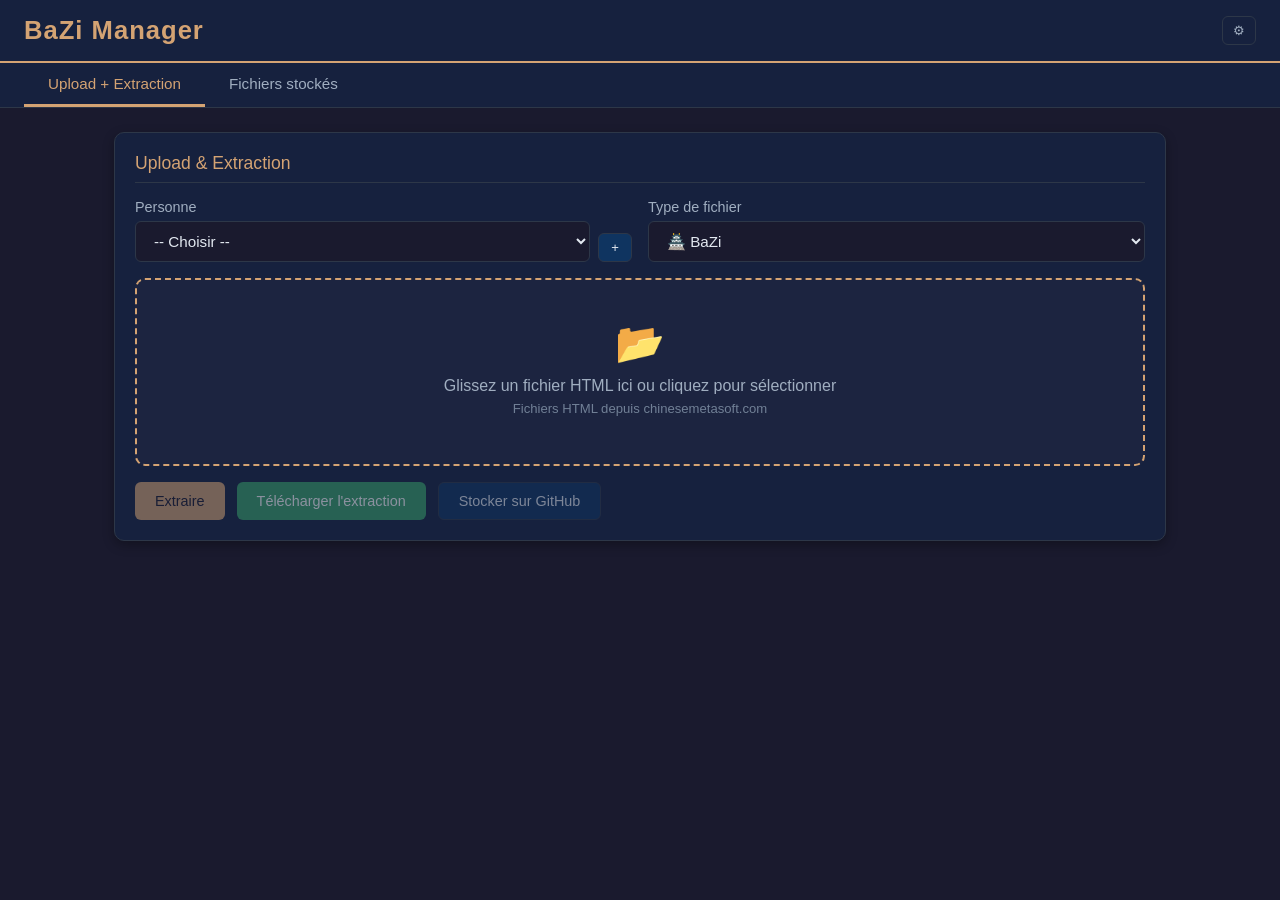
==== index.html @ adc58ebb "Add BaZi Manager web application Static web app for uploading, parsing, and extracting BaZi/Zhi Run " ====
<!DOCTYPE html>
<html lang="fr">
<head>
  <meta charset="UTF-8">
  <meta name="viewport" content="width=device-width, initial-scale=1.0">
  <title>BaZi Manager</title>
  <link rel="stylesheet" href="css/style.css">
</head>
<body>

  <!-- Header -->
  <div class="header">
    <h1>BaZi Manager</h1>
    <div class="header-actions">
      <button class="btn btn-sm btn-icon" id="btn-config" title="Configuration">&#9881;</button>
    </div>
  </div>

  <!-- Navigation -->
  <div class="nav-tabs">
    <button class="nav-tab active" data-tab="upload">Upload + Extraction</button>
    <button class="nav-tab" data-tab="files">Fichiers stock&#233;s</button>
  </div>

  <div class="container">

    <!-- Config Section (togglable) -->
    <div class="config-section" id="config-section">
      <div class="card">
        <div class="card-title">&#9881; Configuration GitHub</div>
        <div class="config-row">
          <div class="form-group">
            <label for="github-token">Personal Access Token</label>
            <div class="token-wrapper">
              <input type="password" id="github-token" placeholder="ghp_xxxxxxxxxxxx">
              <button class="token-toggle" id="token-toggle" title="Afficher/masquer">&#128065;</button>
            </div>
          </div>
        </div>
        <div class="config-row">
          <div class="form-group">
            <label for="github-owner">Propri&#233;taire (username)</label>
            <input type="text" id="github-owner" placeholder="votre-username">
          </div>
          <div class="form-group">
            <label for="github-repo">Nom du repo</label>
            <input type="text" id="github-repo" placeholder="bazi-manager" value="bazi-manager">
          </div>
        </div>
        <button class="btn btn-primary btn-sm" id="btn-save-config">Sauvegarder la configuration</button>
        <div class="status-msg" id="config-status"></div>
      </div>
    </div>

    <!-- TAB: Upload + Extraction -->
    <div id="tab-upload">
      <div class="card">
        <div class="card-title">Upload &amp; Extraction</div>

        <div class="form-row">
          <div class="form-group">
            <label for="person-select">Personne</label>
            <div class="form-group-inline">
              <select id="person-select">
                <option value="">-- Choisir --</option>
              </select>
              <button class="btn btn-sm btn-secondary" id="btn-add-person" title="Ajouter une personne">+</button>
            </div>
          </div>
          <div class="form-group">
            <label for="type-select">Type de fichier</label>
            <select id="type-select">
              <option value="bazi">&#127983; BaZi</option>
              <option value="zhirun">&#129517; Zhi Run</option>
              <option value="qmdj">&#128197; QMDJ du Jour</option>
            </select>
          </div>
        </div>

        <!-- Drop zone -->
        <div class="drop-zone" id="drop-zone">
          <div class="drop-icon">&#128194;</div>
          <div class="drop-text">Glissez un fichier HTML ici ou cliquez pour s&#233;lectionner</div>
          <div class="drop-hint">Fichiers HTML depuis chinesemetasoft.com</div>
          <div class="file-name" id="file-name-display"></div>
          <input type="file" id="file-input" accept=".html,.htm" style="display:none">
        </div>

        <!-- Actions -->
        <div class="actions-bar">
          <button class="btn btn-primary" id="btn-extract" disabled>Extraire</button>
          <button class="btn btn-success" id="btn-download" disabled>T&#233;l&#233;charger l'extraction</button>
          <button class="btn btn-secondary" id="btn-store" disabled>Stocker sur GitHub</button>
        </div>

        <div class="status-msg" id="upload-status"></div>
      </div>

      <!-- Preview -->
      <div class="preview-area" id="preview-area">
        <div class="card">
          <div class="card-title">Aper&#231;u de l'extraction</div>
          <iframe class="preview-frame" id="preview-frame" sandbox="allow-same-origin"></iframe>
        </div>
      </div>
    </div>

    <!-- TAB: Files list -->
    <div id="tab-files" class="file-list-section">
      <div class="card">
        <div class="card-title">Fichiers stock&#233;s sur GitHub</div>
        <button class="btn btn-sm btn-secondary" id="btn-refresh-files">Rafra&#238;chir</button>
        <div class="status-msg" id="files-status"></div>
        <div id="files-container">
          <div class="empty-state">
            <div class="empty-icon">&#128193;</div>
            <p>Configurez votre token GitHub et cliquez sur "Rafra&#238;chir" pour voir vos fichiers.</p>
          </div>
        </div>
      </div>
    </div>

  </div>

  <!-- Modal: Add Person -->
  <div class="modal-overlay" id="modal-person">
    <div class="modal">
      <h3>Ajouter une personne</h3>
      <div class="form-group">
        <label for="new-person-name">Pr&#233;nom</label>
        <input type="text" id="new-person-name" placeholder="Ex: Serena">
      </div>
      <div class="modal-actions">
        <button class="btn btn-sm btn-secondary" id="btn-cancel-person">Annuler</button>
        <button class="btn btn-sm btn-primary" id="btn-confirm-person">Ajouter</button>
      </div>
    </div>
  </div>

  <!-- Scripts -->
  <script src="js/parser-bazi.js"></script>
  <script src="js/parser-zhirun.js"></script>
  <script src="js/formatter.js"></script>
  <script src="js/app.js"></script>
</body>
</html>
---- css/style.css ----
/* ============================================
   BaZi Manager — Dark Theme Stylesheet
   ============================================ */

:root {
  --bg-primary: #1a1a2e;
  --bg-secondary: #16213e;
  --bg-card: #0f3460;
  --accent-gold: #d4a373;
  --accent-blue: #2c5282;
  --text-primary: #e2e8f0;
  --text-secondary: #a0aec0;
  --text-muted: #718096;
  --border-color: #2d3748;
  --success: #38a169;
  --error: #e53e3e;
  --warning: #d69e2e;
  --feu: #e53e3e;
  --bois: #38a169;
  --eau: #3182ce;
  --metal: #d69e2e;
  --terre: #8b6914;
  --radius: 10px;
  --shadow: 0 4px 12px rgba(0, 0, 0, 0.3);
}

* {
  box-sizing: border-box;
  margin: 0;
  padding: 0;
}

body {
  font-family: 'Segoe UI', Tahoma, Geneva, Verdana, sans-serif;
  background: var(--bg-primary);
  color: var(--text-primary);
  min-height: 100vh;
}

/* Header */
.header {
  background: var(--bg-secondary);
  border-bottom: 2px solid var(--accent-gold);
  padding: 16px 24px;
  display: flex;
  align-items: center;
  justify-content: space-between;
}

.header h1 {
  font-size: 1.6rem;
  color: var(--accent-gold);
  letter-spacing: 1px;
}

.header-actions {
  display: flex;
  gap: 10px;
  align-items: center;
}

/* Navigation Tabs */
.nav-tabs {
  display: flex;
  gap: 0;
  background: var(--bg-secondary);
  padding: 0 24px;
  border-bottom: 1px solid var(--border-color);
}

.nav-tab {
  padding: 12px 24px;
  cursor: pointer;
  color: var(--text-secondary);
  border-bottom: 3px solid transparent;
  transition: all 0.2s;
  font-size: 0.95rem;
  background: none;
  border-top: none;
  border-left: none;
  border-right: none;
  font-family: inherit;
}

.nav-tab:hover {
  color: var(--text-primary);
  background: rgba(212, 163, 115, 0.05);
}

.nav-tab.active {
  color: var(--accent-gold);
  border-bottom-color: var(--accent-gold);
}

/* Main container */
.container {
  max-width: 1100px;
  margin: 0 auto;
  padding: 24px;
}

/* Cards */
.card {
  background: var(--bg-secondary);
  border: 1px solid var(--border-color);
  border-radius: var(--radius);
  padding: 20px;
  margin-bottom: 20px;
  box-shadow: var(--shadow);
}

.card-title {
  font-size: 1.1rem;
  color: var(--accent-gold);
  margin-bottom: 16px;
  padding-bottom: 8px;
  border-bottom: 1px solid var(--border-color);
}

/* Form elements */
label {
  display: block;
  color: var(--text-secondary);
  margin-bottom: 6px;
  font-size: 0.9rem;
}

input[type="text"],
input[type="password"],
select {
  width: 100%;
  padding: 10px 14px;
  background: var(--bg-primary);
  border: 1px solid var(--border-color);
  border-radius: 6px;
  color: var(--text-primary);
  font-size: 0.95rem;
  font-family: inherit;
  transition: border-color 0.2s;
}

input[type="text"]:focus,
input[type="password"]:focus,
select:focus {
  outline: none;
  border-color: var(--accent-gold);
}

select {
  cursor: pointer;
}

.form-row {
  display: flex;
  gap: 16px;
  margin-bottom: 16px;
}

.form-group {
  flex: 1;
}

.form-group-inline {
  display: flex;
  gap: 8px;
  align-items: flex-end;
}

.form-group-inline input {
  flex: 1;
}

/* Buttons */
.btn {
  display: inline-flex;
  align-items: center;
  gap: 6px;
  padding: 10px 20px;
  border: none;
  border-radius: 6px;
  cursor: pointer;
  font-size: 0.9rem;
  font-family: inherit;
  font-weight: 500;
  transition: all 0.2s;
}

.btn:disabled {
  opacity: 0.5;
  cursor: not-allowed;
}

.btn-primary {
  background: var(--accent-gold);
  color: #1a1a2e;
}

.btn-primary:hover:not(:disabled) {
  background: #c4915f;
}

.btn-secondary {
  background: var(--bg-card);
  color: var(--text-primary);
  border: 1px solid var(--border-color);
}

.btn-secondary:hover:not(:disabled) {
  background: #1a4a7a;
}

.btn-success {
  background: var(--success);
  color: white;
}

.btn-success:hover:not(:disabled) {
  background: #2f855a;
}

.btn-danger {
  background: var(--error);
  color: white;
}

.btn-danger:hover:not(:disabled) {
  background: #c53030;
}

.btn-sm {
  padding: 6px 12px;
  font-size: 0.82rem;
}

.btn-icon {
  padding: 6px 10px;
  background: transparent;
  color: var(--text-secondary);
  border: 1px solid var(--border-color);
}

.btn-icon:hover {
  color: var(--accent-gold);
  border-color: var(--accent-gold);
}

/* Drag & Drop Zone */
.drop-zone {
  border: 2px dashed var(--accent-gold);
  border-radius: var(--radius);
  padding: 40px 20px;
  text-align: center;
  color: var(--text-secondary);
  transition: all 0.3s;
  cursor: pointer;
  background: rgba(212, 163, 115, 0.03);
}

.drop-zone:hover,
.drop-zone.dragover {
  background: rgba(212, 163, 115, 0.1);
  border-color: #e8b88a;
  color: var(--text-primary);
}

.drop-zone .drop-icon {
  font-size: 2.5rem;
  margin-bottom: 10px;
}

.drop-zone .drop-text {
  font-size: 1rem;
}

.drop-zone .drop-hint {
  font-size: 0.82rem;
  margin-top: 6px;
  color: var(--text-muted);
}

.drop-zone .file-name {
  color: var(--accent-gold);
  font-weight: 500;
  margin-top: 8px;
}

/* Actions bar */
.actions-bar {
  display: flex;
  gap: 12px;
  margin-top: 16px;
  flex-wrap: wrap;
}

/* Preview area */
.preview-area {
  margin-top: 20px;
  display: none;
}

.preview-area.visible {
  display: block;
}

.preview-frame {
  width: 100%;
  min-height: 500px;
  border: 1px solid var(--border-color);
  border-radius: var(--radius);
  background: white;
}

/* File list */
.file-list-section {
  display: none;
}

.file-list-section.visible {
  display: block;
}

.person-group {
  margin-bottom: 24px;
}

.person-group-header {
  display: flex;
  align-items: center;
  justify-content: space-between;
  padding: 12px 16px;
  background: var(--bg-card);
  border-radius: var(--radius) var(--radius) 0 0;
  border: 1px solid var(--border-color);
  cursor: pointer;
}

.person-group-header h3 {
  color: var(--accent-gold);
  font-size: 1rem;
}

.person-group-files {
  border: 1px solid var(--border-color);
  border-top: none;
  border-radius: 0 0 var(--radius) var(--radius);
}

.file-item {
  display: flex;
  align-items: center;
  justify-content: space-between;
  padding: 10px 16px;
  border-bottom: 1px solid var(--border-color);
  transition: background 0.15s;
}

.file-item:last-child {
  border-bottom: none;
}

.file-item:hover {
  background: rgba(212, 163, 115, 0.05);
}

.file-info {
  display: flex;
  align-items: center;
  gap: 12px;
}

.file-type-badge {
  font-size: 0.75rem;
  padding: 2px 8px;
  border-radius: 12px;
  font-weight: 500;
}

.file-type-badge.source {
  background: rgba(49, 130, 206, 0.2);
  color: #63b3ed;
}

.file-type-badge.extraction {
  background: rgba(56, 161, 105, 0.2);
  color: #68d391;
}

.file-name-text {
  color: var(--text-primary);
  font-size: 0.9rem;
}

.file-actions {
  display: flex;
  gap: 6px;
}

/* Config section */
.config-section {
  display: none;
}

.config-section.visible {
  display: block;
}

.config-row {
  display: flex;
  gap: 12px;
  align-items: flex-end;
  margin-bottom: 12px;
}

.config-row .form-group {
  flex: 1;
}

/* Status messages */
.status-msg {
  padding: 10px 14px;
  border-radius: 6px;
  margin-top: 12px;
  font-size: 0.9rem;
  display: none;
}

.status-msg.visible {
  display: block;
}

.status-msg.success {
  background: rgba(56, 161, 105, 0.15);
  color: #68d391;
  border: 1px solid rgba(56, 161, 105, 0.3);
}

.status-msg.error {
  background: rgba(229, 62, 62, 0.15);
  color: #fc8181;
  border: 1px solid rgba(229, 62, 62, 0.3);
}

.status-msg.info {
  background: rgba(49, 130, 206, 0.15);
  color: #63b3ed;
  border: 1px solid rgba(49, 130, 206, 0.3);
}

/* Loading spinner */
.spinner {
  display: inline-block;
  width: 16px;
  height: 16px;
  border: 2px solid rgba(255, 255, 255, 0.3);
  border-top-color: var(--accent-gold);
  border-radius: 50%;
  animation: spin 0.6s linear infinite;
}

@keyframes spin {
  to { transform: rotate(360deg); }
}

/* Token visibility toggle */
.token-wrapper {
  position: relative;
}

.token-wrapper input {
  padding-right: 40px;
}

.token-toggle {
  position: absolute;
  right: 8px;
  top: 50%;
  transform: translateY(-50%);
  background: none;
  border: none;
  color: var(--text-muted);
  cursor: pointer;
  font-size: 1.1rem;
  padding: 4px;
}

.token-toggle:hover {
  color: var(--text-primary);
}

/* Empty state */
.empty-state {
  text-align: center;
  padding: 40px 20px;
  color: var(--text-muted);
}

.empty-state .empty-icon {
  font-size: 2.5rem;
  margin-bottom: 12px;
}

/* Responsive */
@media (max-width: 768px) {
  .form-row {
    flex-direction: column;
  }

  .header {
    flex-direction: column;
    gap: 10px;
  }

  .actions-bar {
    flex-direction: column;
  }

  .container {
    padding: 16px;
  }
}

/* Modal */
.modal-overlay {
  display: none;
  position: fixed;
  inset: 0;
  background: rgba(0, 0, 0, 0.6);
  z-index: 100;
  justify-content: center;
  align-items: center;
}

.modal-overlay.visible {
  display: flex;
}

.modal {
  background: var(--bg-secondary);
  border: 1px solid var(--border-color);
  border-radius: var(--radius);
  padding: 24px;
  max-width: 420px;
  width: 90%;
  box-shadow: 0 8px 32px rgba(0, 0, 0, 0.5);
}

.modal h3 {
  color: var(--accent-gold);
  margin-bottom: 16px;
}

.modal-actions {
  display: flex;
  gap: 10px;
  justify-content: flex-end;
  margin-top: 16px;
}
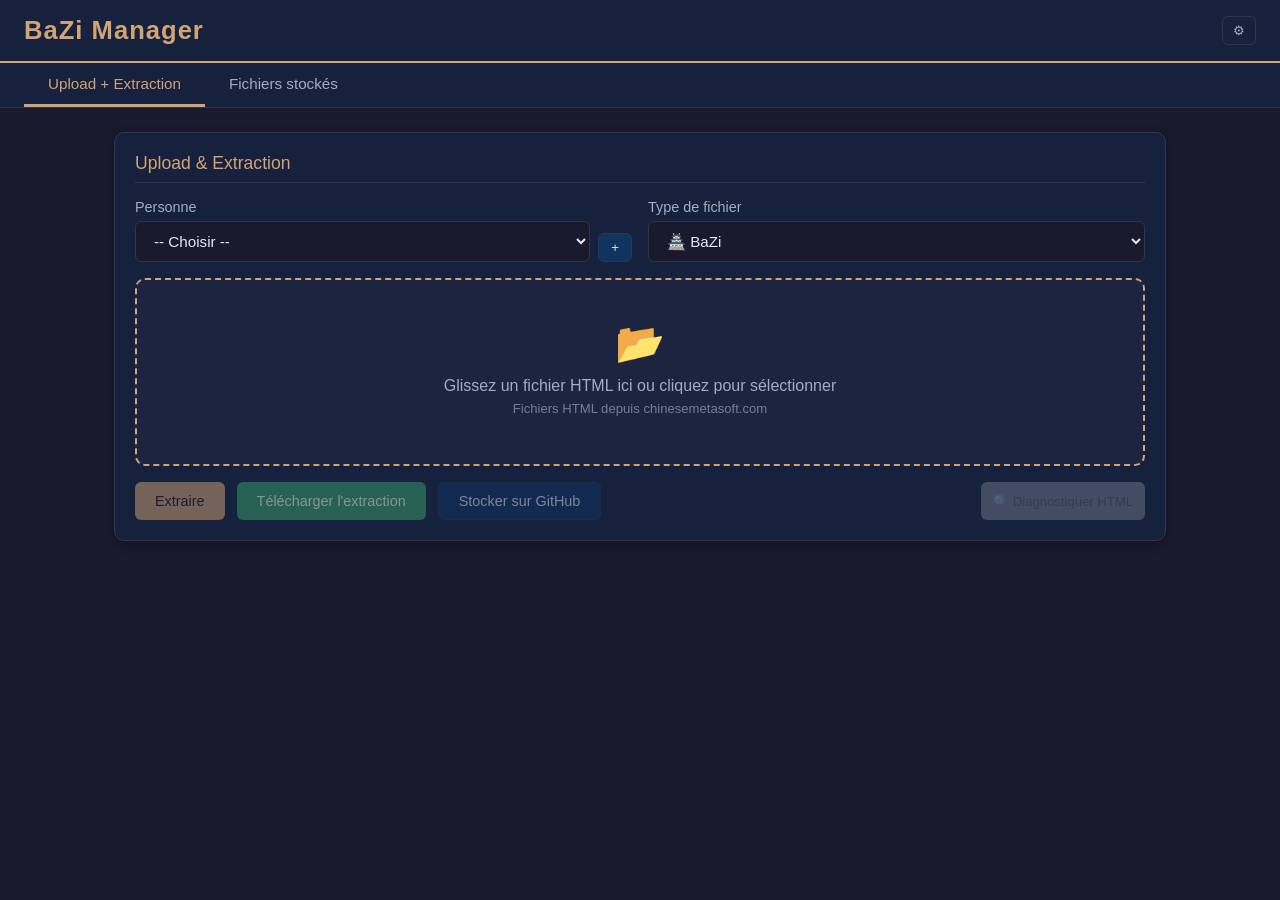
==== commit c0058304: "Add HTML diagnostic tool to inspect uploaded file structure Adds a "Diagnostiquer HTML" button that " ====
--- a/index.html
+++ b/index.html
@@ -91,6 +91,7 @@
           <button class="btn btn-primary" id="btn-extract" disabled>Extraire</button>
           <button class="btn btn-success" id="btn-download" disabled>T&#233;l&#233;charger l'extraction</button>
           <button class="btn btn-secondary" id="btn-store" disabled>Stocker sur GitHub</button>
+          <button class="btn btn-sm" id="btn-diagnose" disabled style="margin-left:auto;opacity:0.7;">&#128269; Diagnostiquer HTML</button>
         </div>
 
         <div class="status-msg" id="upload-status"></div>
